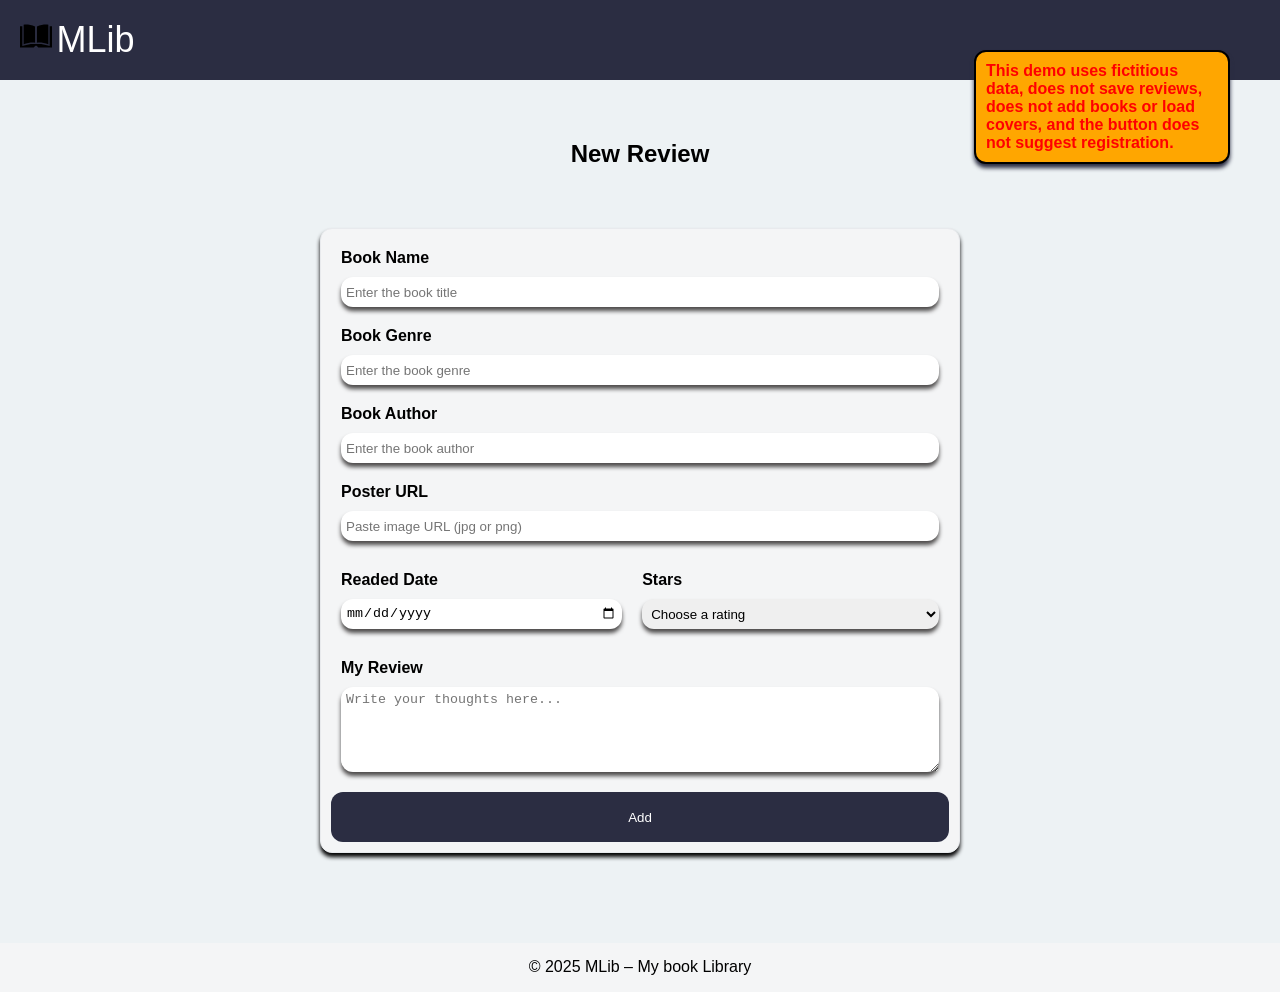
==== pages/add-book.html @ 9f53553a "add small details" ====
<!DOCTYPE html>
<html lang="en">
<head>
    <meta charset="UTF-8">
    <meta name="viewport" content="width=device-width, initial-scale=1.0">
    <link rel="stylesheet" href="../css/style.css">
    <title>My Book Library - Add New Review</title>
</head>
<body>
    <ui>
        <span>This demo uses fictitious data, does not save reviews, does not add books or load covers, and the button does not suggest registration.</span>
    </ui>
    <header>
       <div>
            <a href="../index.html" >
                <img src="../assets/images/book.svg" alt="my library icon" height="32">
                <span>MLib</span>
            </a>
       </div>
    </header>
    <main>
         <div class="form-page-container">
    <h2>New Review</h2>

    <div class="form-container">
        <form>
            <div class="form-group">
                <label for="book-name">Book Name</label>
                <input type="text" id="book-name" placeholder="Enter the book title" required>
            </div>

            <div class="form-group">
                <label for="book-genre">Book Genre</label>
                <input type="text" id="book-name" placeholder="Enter the book genre">
            </div>

            <div class="form-group">
                <label for="book-author">Book Author</label>
                <input type="text" id="book-name" placeholder="Enter the book author">
            </div>
            
            <div class="form-group">
                <label for="poster-url">Poster URL</label>
                <input type="url" id="poster-url" placeholder="Paste image URL (jpg or png)">
            </div>
            <div class="form-row">
                

    <div class="form-group">
        <label for="watched-date">Readed Date</label>
        <input type="date" id="watched-date">
    </div>


    <div class="form-group">
        <label for="rating-select">Stars</label>
        <select id="rating-select" required>
            <option value="">Choose a rating</option>
            <option value="1">★☆☆☆☆ - 1 Star</option>
            <option value="2">★★☆☆☆ - 2 Stars</option>
            <option value="3">★★★☆☆ - 3 Stars</option>
            <option value="4">★★★★☆ - 4 Stars</option>
            <option value="5">★★★★★ - 5 Stars</option>
        </select>
    </div>
</div>
<div class="form-group">
    <label for="review-text">My Review</label>
    <textarea required id="review-text" rows="5" placeholder="Write your thoughts here..."></textarea>
</div>
<button type="submit" class="submit-button">Add</button>
        </form>
    </div>
</div>

    </main>
    
    <footer>
        <p>&copy; 2025 MLib &ndash; My book Library</p>
    </footer>

</body>
</html>
---- css/style.css ----
*{
    margin: 0;
    padding: 0;
    box-sizing: border-box;
}
body {
  font-family: Arial, Helvetica, sans-serif;
  background-color: #EDF2F4;
  color: #000000;
  min-height: 100vh;
  display:flex;
  flex-direction: column; 
}
header {
  background-color: #2b2d42;
  color: #ffffff; 
  height: 80px;
  display: flex;
  justify-content: space-between;
  align-items: center;
  padding: 26px 20px;
  text-decoration: none;
}
header span {
  font-size: 36px;
}
header a{
  text-decoration: none;
  color: inherit;
}

.add-button {
  cursor:pointer;
  background-color: #ef233c;
  color: #ffffff;
  width: 40px;
  height: 40px;
  font-size: 40px;
  border-radius: 12px; 
  display: flex;
  justify-content: center;
  align-items: center;
  transition: transform 0.2s ease-in-out, box-shadow 0.2s ease-in-out;
}
footer {
  background-color: #f4f5f6;
  text-align: center;
  font-size: 16px;
  padding: 15.25px;
}

.book-card {
  background-color: #f4f5f6;
  border: 1px solid #8d99ae;
  border-radius: 12px;
  width: 200px;
  text-align: center;
  box-shadow: 0px 4px 3px 0px #00000040;
  transition: transform 0.2s ease-in-out, box-shadow 0.2s ease-in-out;
}
.book-card img {
  width: 100%;
  height: 240px;
  object-fit: cover;
  border-radius: 12px 12px 0 0; 
}
.book-card h3 {
  font-weight: 700;
  font-size: 16px;
  margin-top: 19px;
}
.rating {
  color: red;
  font-size: 28px;
  margin-top: 8px;
  margin-bottom: 18px;
  -webkit-text-stroke: 1px #ef233c;
}
.star-empty {
  color: white;
}
.book-list-container{
  padding: 26px 20px;
  max-width: 1020px;
  margin: 0 auto;
  display: flex;
  row-gap: 40px;
  flex-wrap: wrap;
  column-gap: 60px;
  justify-content: center;
}
main{
  flex-grow: 1;
  display: flex;
  font-family:Arial, Helvetica, sans-serif;
  font-weight: bold;
}
.form-page-container{
  display: flex;
  margin: 0 auto;
  flex-direction: column;
  max-width: 800px;
  flex-grow: 1;
}
.form-page-container h2{
  margin: 60px auto;
}


.form-container{
  max-width: 800px;
  background-color:#F4F5F6;
  border-radius: 12px;
  border: 1px solid #E8EAED;
  box-shadow: 0px 4px 4px 0px black;
  margin-left: 10%;
  margin-right: 10%;
  padding: 10px;
  margin-bottom: 10vh;
}
.form-group{
  display: flex;
  flex-direction: column;
  margin:10px;
}

.submit-button{
  background-color:#2B2D42;
  border-radius: 12px;
  max-width: 714px;
  width: 100%;
  border: none;
  height: 50px;
  color: white;
  transition: transform 0.2s ease-in-out, box-shadow 0.2s ease-in-out;
}
.form-group *{
  margin-bottom: 10px;
}

.form-group input, .form-group select{
  border: none;
  box-shadow: 0px 4px 4px 0px rgb(77, 75, 75);
  border-radius: 12px;
  height: 30px;
  padding: 5px;
  transition: transform 0.2s ease-in-out, box-shadow 0.2s ease-in-out;
}
textarea{
  border: none;
  box-shadow: 0px 4px 4px 0px rgb(77, 75, 75);
  border-radius: 12px;
  padding: 5px;
  max-width: 100%;
  min-width: 100%;
  transition: transform 0.2s ease-in-out, box-shadow 0.2s ease-in-out;
  
}
select{
  border: none;
  box-shadow: 0px 4px 4px 0px rgb(77, 75, 75);
  border-radius: 12px;
  padding: 5px;
transition: transform 0.2s ease-in-out, box-shadow 0.2s ease-in-out;
}
.form-row{
  display: flex;
  justify-content:space-between;
}
.form-row *{
  flex-grow: 1;
}
.book-card-link{
  color:inherit;
  text-decoration: none;
}
.details-box{
  background-color:#e5e6e7;
  margin: 50px auto;
  width: 80%;
  display: flex;
  border-radius: 12px;
  box-shadow: 0px 4px 4px 0px black;
  max-width: 1000px;
}
.details-box img{
  max-width: 50%;
  margin: auto 10%;
  object-fit: cover;
  border-radius: 12px;
  max-height: 70%;
}
.review-box{
  display: flex;
  flex-direction: column;
  justify-content: space-between;
  margin: 5vh 0;
  margin-right: 10%;
}
.review-box p, .review-box span{
  font-family:'Segoe UI', Tahoma, Geneva, Verdana, sans-serif;
  font-weight:normal;
}
.review-box h2{
  font-size: 30px;
  background-color: #2b2d42;
  padding: 10px;
  border-radius: 12px;
  box-shadow: 0px 4px 4px 0px black;
  color: #EDF2F4;
}
@media (max-width: 540px){
  .details-box{
  margin: 20px auto;
  flex-direction: column;
  justify-content: center;
}
.form-row{
  flex-direction: column;
}
.details-box img{
  max-width: 50%;
  margin: 0px auto;
  margin-top: 50px;
  object-fit: cover;
  border-radius: 12px;
}
.review-box{
  display: flex;
  flex-direction: column;
  margin-left: 10%;
}
.review-box h2{
  margin-bottom: 10%;
}
.review-texting{
  margin-bottom: 10%;
}
}

.add-button:hover, .book-card:hover, input:hover, select:hover, textarea:hover, .submit-button:hover{
  transform: translateY(-2px);
  box-shadow: 0px 4px 4px 0px #00000040;
}
ui{
  position: fixed;
  top: 50px;
  right: 50px;
  width: 20%;
  color:red;
  background-color: rgb(255, 166, 0);
  font-family: 'Segoe UI', Tahoma, Geneva, Verdana, sans-serif;
  font-weight: bolder;
  padding: 10px;
  border-radius: 12px;
  border: 2px solid black;
  z-index: 9999;
  box-shadow: 0px 4px 4px 0px #2B2D42;
}
header img{
  transition: all 0.2s ease-in-out;
}
header a:hover{
  img{transform:scale(1.1);}

}
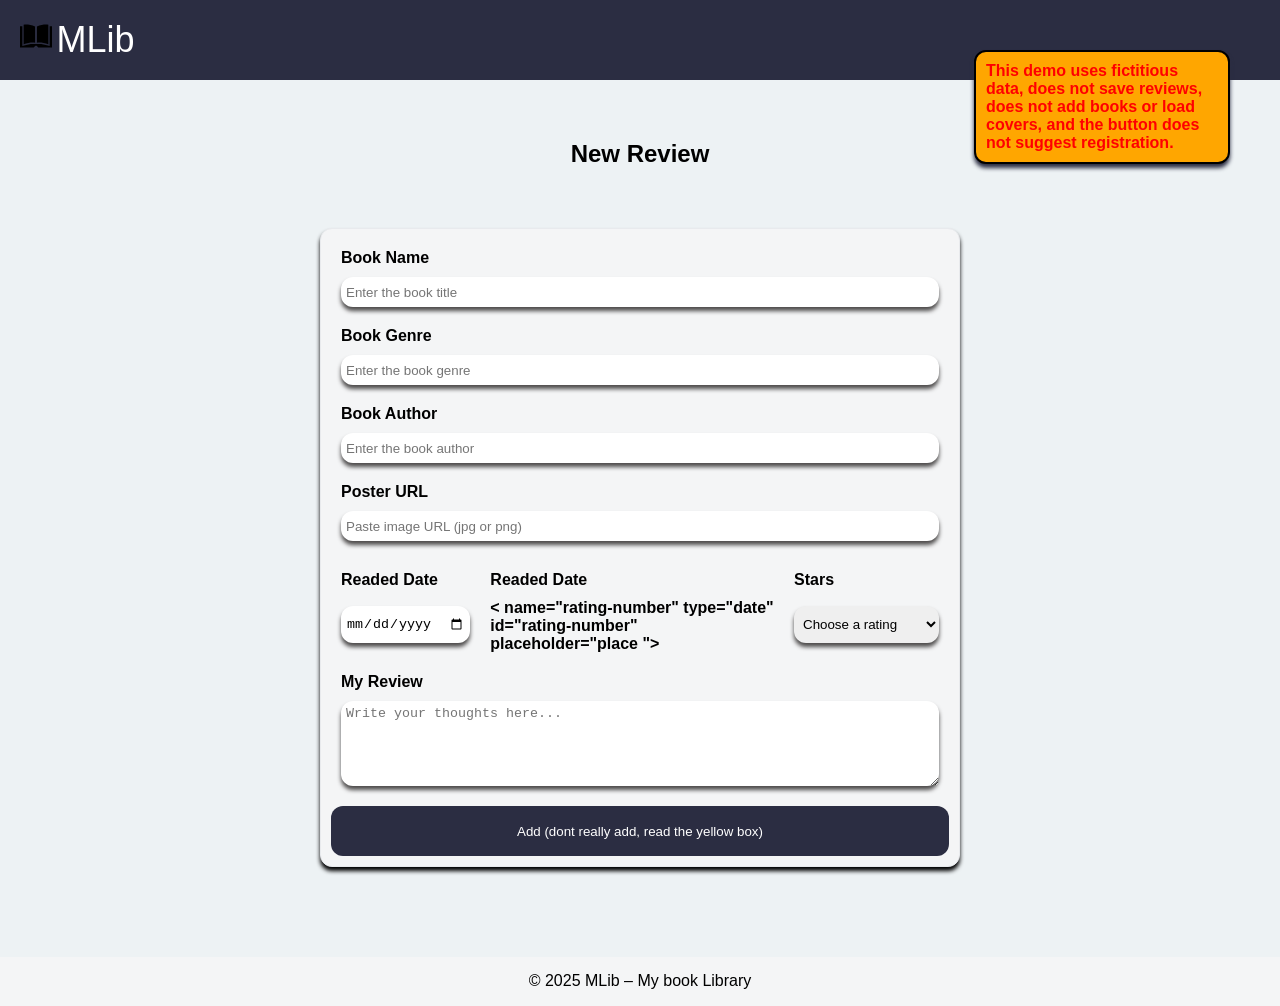
==== commit b08d5808: "correct errors" ====
--- a/pages/add-book.html
+++ b/pages/add-book.html
@@ -26,35 +26,39 @@
         <form>
             <div class="form-group">
                 <label for="book-name">Book Name</label>
-                <input type="text" id="book-name" placeholder="Enter the book title" required>
+                <input name="book-name" type="text" id="book-name" placeholder="Enter the book title" required>
             </div>
 
             <div class="form-group">
                 <label for="book-genre">Book Genre</label>
-                <input type="text" id="book-name" placeholder="Enter the book genre">
+                <input name="book-genre" type="text" id="book-name" placeholder="Enter the book genre">
             </div>
 
             <div class="form-group">
                 <label for="book-author">Book Author</label>
-                <input type="text" id="book-name" placeholder="Enter the book author">
+                <input name="book-author" type="text" id="book-author" placeholder="Enter the book author">
             </div>
             
             <div class="form-group">
                 <label for="poster-url">Poster URL</label>
-                <input type="url" id="poster-url" placeholder="Paste image URL (jpg or png)">
+                <input name="poster-url" type="url" id="poster-url" placeholder="Paste image URL (jpg or png)">
             </div>
             <div class="form-row">
                 
 
     <div class="form-group">
         <label for="watched-date">Readed Date</label>
-        <input type="date" id="watched-date">
+        <input name="readed-date" type="date" id="watched-date">
     </div>
 
+     <div class="form-group">
+        <label for="rating-number">Readed Date</label>
+        < name="rating-number" type="date" id="rating-number" placeholder="place ">
+    </div>
 
     <div class="form-group">
         <label for="rating-select">Stars</label>
-        <select id="rating-select" required>
+        <select name="book-rating" id="rating-select" required>
             <option value="">Choose a rating</option>
             <option value="1">★☆☆☆☆ - 1 Star</option>
             <option value="2">★★☆☆☆ - 2 Stars</option>
@@ -66,9 +70,9 @@
 </div>
 <div class="form-group">
     <label for="review-text">My Review</label>
-    <textarea required id="review-text" rows="5" placeholder="Write your thoughts here..."></textarea>
+    <textarea name="review-text" required id="review-text" rows="5" placeholder="Write your thoughts here..."></textarea>
 </div>
-<button type="submit" class="submit-button">Add</button>
+<button name="add" type="submit" class="submit-button">Add (dont really add, read the yellow box)</button>
         </form>
     </div>
 </div>
--- a/css/style.css
+++ b/css/style.css
@@ -239,7 +239,6 @@
 }
 
 .add-button:hover, .book-card:hover, input:hover, select:hover, textarea:hover, .submit-button:hover{
-  transform: translateY(-2px);
   box-shadow: 0px 4px 4px 0px #00000040;
 }
 ui{
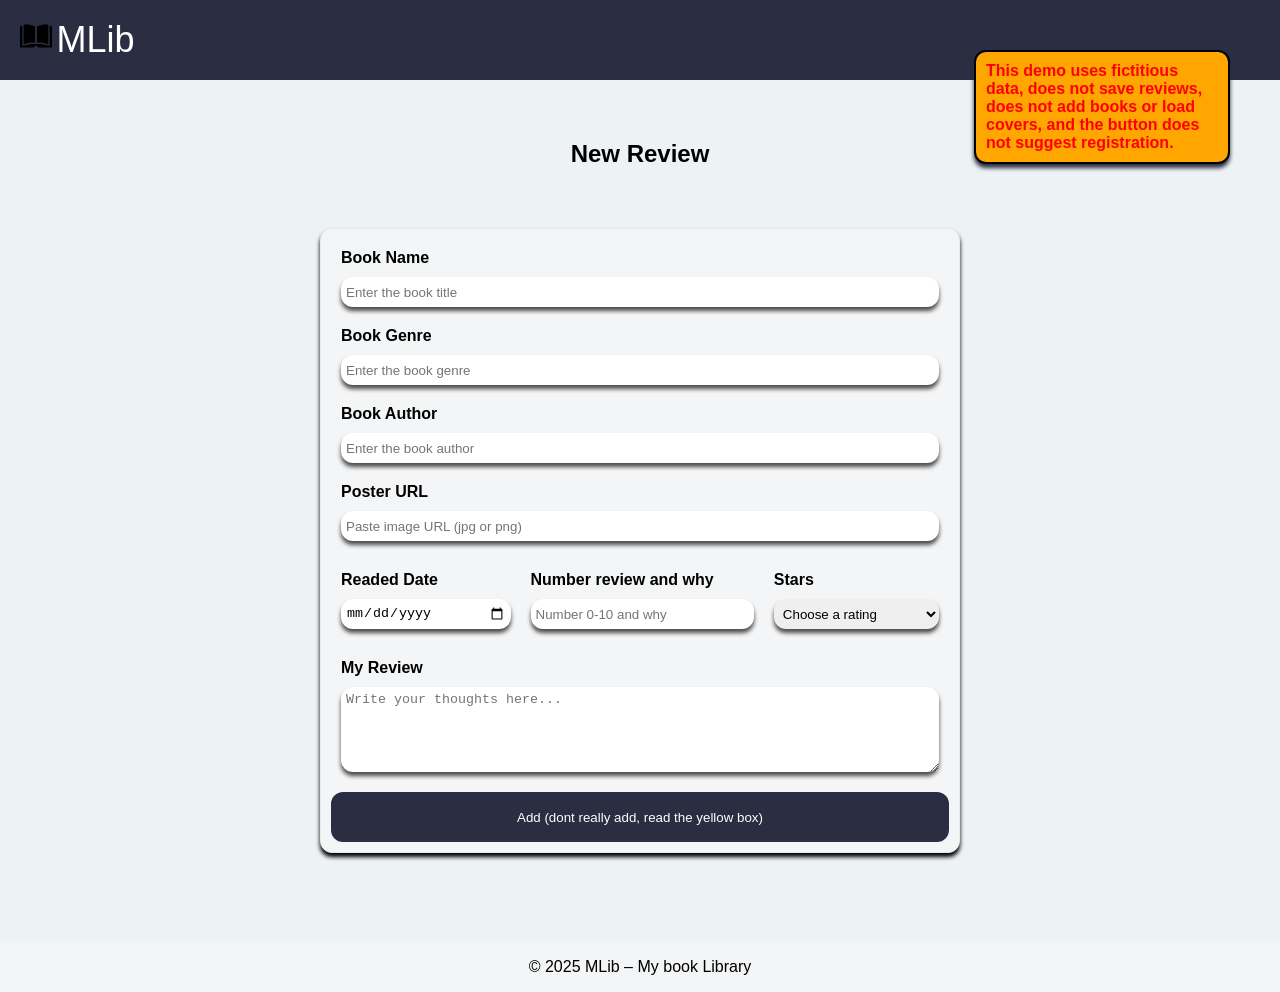
==== commit 022e717f: "small details" ====
--- a/pages/add-book.html
+++ b/pages/add-book.html
@@ -52,19 +52,19 @@
     </div>
 
      <div class="form-group">
-        <label for="rating-number">Readed Date</label>
-        < name="rating-number" type="date" id="rating-number" placeholder="place ">
+        <label for="rating-number">Number review and why</label>
+        <input name="rating-number" type="text" id="rating-number" placeholder="Number 0-10 and why ">
     </div>
 
     <div class="form-group">
         <label for="rating-select">Stars</label>
         <select name="book-rating" id="rating-select" required>
             <option value="">Choose a rating</option>
-            <option value="1">★☆☆☆☆ - 1 Star</option>
-            <option value="2">★★☆☆☆ - 2 Stars</option>
-            <option value="3">★★★☆☆ - 3 Stars</option>
-            <option value="4">★★★★☆ - 4 Stars</option>
-            <option value="5">★★★★★ - 5 Stars</option>
+            <option value="1">★☆☆☆☆ - 1/5</option>
+            <option value="2">★★☆☆☆ - 2/5</option>
+            <option value="3">★★★☆☆ - 3/5</option>
+            <option value="4">★★★★☆ - 4/5</option>
+            <option value="5">★★★★★ - 5/5</option>
         </select>
     </div>
 </div>
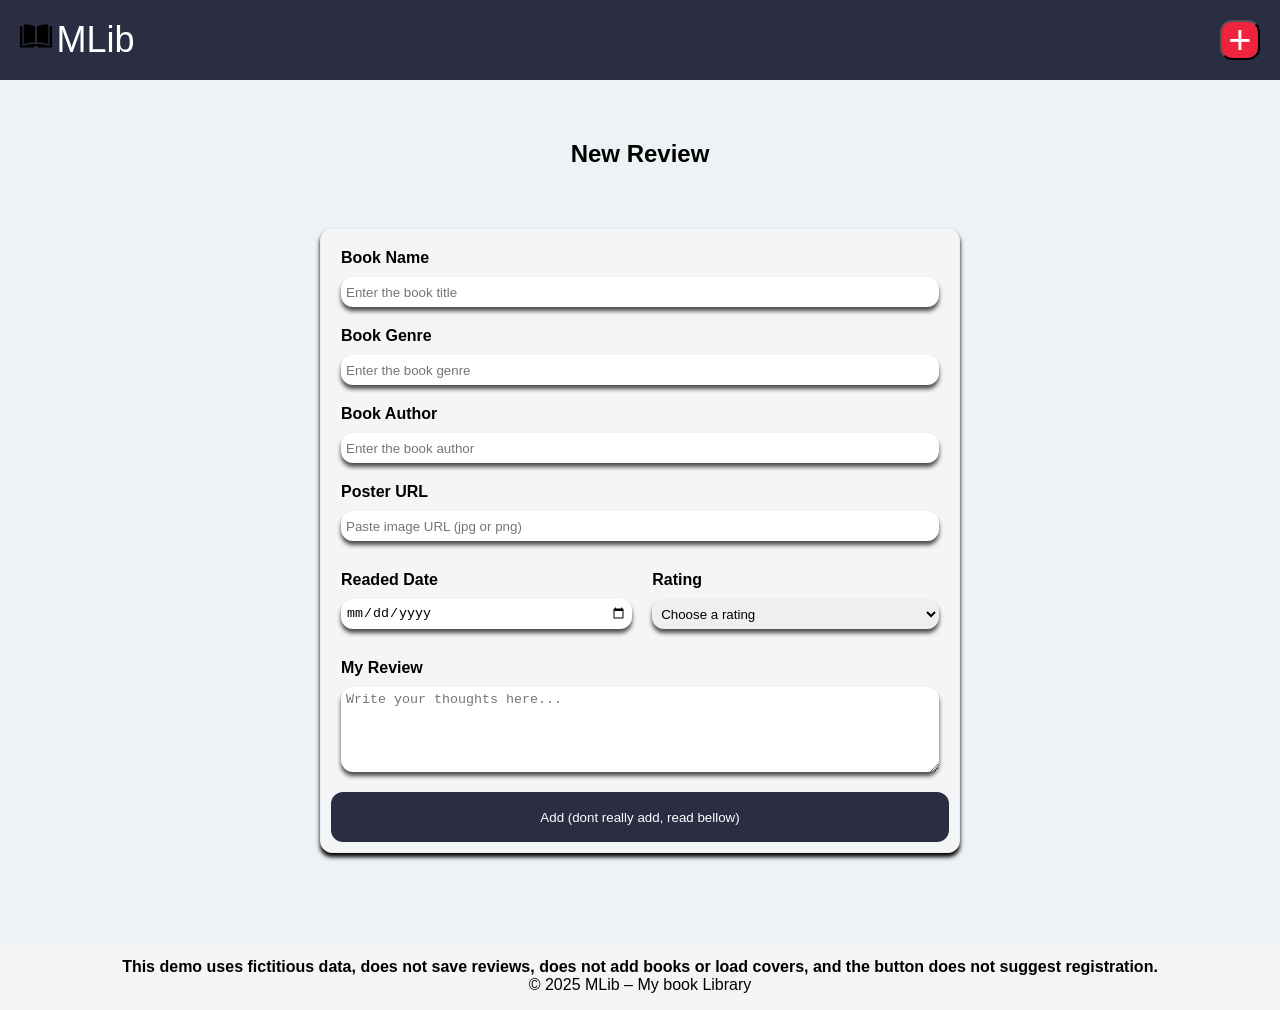
==== commit 7adc3902: "add ux details" ====
--- a/pages/add-book.html
+++ b/pages/add-book.html
@@ -7,9 +7,6 @@
     <title>My Book Library - Add New Review</title>
 </head>
 <body>
-    <ui>
-        <span>This demo uses fictitious data, does not save reviews, does not add books or load covers, and the button does not suggest registration.</span>
-    </ui>
     <header>
        <div>
             <a href="../index.html" >
@@ -17,6 +14,11 @@
                 <span>MLib</span>
             </a>
        </div>
+       <nav>
+        <a href="../pages/add-book.html">
+        <button class="add-button" aria-label="Add new book review">+</button>
+        </a>
+       </nav>
     </header>
     <main>
          <div class="form-page-container">
@@ -31,7 +33,7 @@
 
             <div class="form-group">
                 <label for="book-genre">Book Genre</label>
-                <input name="book-genre" type="text" id="book-name" placeholder="Enter the book genre">
+                <input name="book-genre" type="text" id="book-genre" placeholder="Enter the book genre">
             </div>
 
             <div class="form-group">
@@ -51,20 +53,15 @@
         <input name="readed-date" type="date" id="watched-date">
     </div>
 
-     <div class="form-group">
-        <label for="rating-number">Number review and why</label>
-        <input name="rating-number" type="text" id="rating-number" placeholder="Number 0-10 and why ">
-    </div>
-
     <div class="form-group">
-        <label for="rating-select">Stars</label>
+        <label for="rating-select">Rating</label>
         <select name="book-rating" id="rating-select" required>
             <option value="">Choose a rating</option>
-            <option value="1">★☆☆☆☆ - 1/5</option>
-            <option value="2">★★☆☆☆ - 2/5</option>
-            <option value="3">★★★☆☆ - 3/5</option>
-            <option value="4">★★★★☆ - 4/5</option>
-            <option value="5">★★★★★ - 5/5</option>
+            <option value="1">1/5</option>
+            <option value="2">2/5</option>
+            <option value="3">3/5</option>
+            <option value="4">4/5</option>
+            <option value="5">5/5</option>
         </select>
     </div>
 </div>
@@ -72,7 +69,7 @@
     <label for="review-text">My Review</label>
     <textarea name="review-text" required id="review-text" rows="5" placeholder="Write your thoughts here..."></textarea>
 </div>
-<button name="add" type="submit" class="submit-button">Add (dont really add, read the yellow box)</button>
+<button name="add" type="submit" class="submit-button">Add (dont really add, read bellow)</button>
         </form>
     </div>
 </div>
@@ -80,6 +77,7 @@
     </main>
     
     <footer>
+         <strong>This demo uses fictitious data, does not save reviews, does not add books or load covers, and the button does not suggest registration.</strong>
         <p>&copy; 2025 MLib &ndash; My book Library</p>
     </footer>
 
--- a/css/style.css
+++ b/css/style.css
@@ -40,7 +40,7 @@
   display: flex;
   justify-content: center;
   align-items: center;
-  transition: transform 0.2s ease-in-out, box-shadow 0.2s ease-in-out;
+  transition: box-shadow 0.2s ease-in-out;
 }
 footer {
   background-color: #f4f5f6;
@@ -56,7 +56,7 @@
   width: 200px;
   text-align: center;
   box-shadow: 0px 4px 3px 0px #00000040;
-  transition: transform 0.2s ease-in-out, box-shadow 0.2s ease-in-out;
+  transition: box-shadow 0.2s ease-in-out;
 }
 .book-card img {
   width: 100%;
@@ -132,7 +132,7 @@
   border: none;
   height: 50px;
   color: white;
-  transition: transform 0.2s ease-in-out, box-shadow 0.2s ease-in-out;
+  transition: box-shadow 0.2s ease-in-out;
 }
 .form-group *{
   margin-bottom: 10px;
@@ -144,7 +144,7 @@
   border-radius: 12px;
   height: 30px;
   padding: 5px;
-  transition: transform 0.2s ease-in-out, box-shadow 0.2s ease-in-out;
+  transition: box-shadow 0.2s ease-in-out;
 }
 textarea{
   border: none;
@@ -153,7 +153,7 @@
   padding: 5px;
   max-width: 100%;
   min-width: 100%;
-  transition: transform 0.2s ease-in-out, box-shadow 0.2s ease-in-out;
+  transition: box-shadow 0.2s ease-in-out;
   
 }
 select{
@@ -161,7 +161,7 @@
   box-shadow: 0px 4px 4px 0px rgb(77, 75, 75);
   border-radius: 12px;
   padding: 5px;
-transition: transform 0.2s ease-in-out, box-shadow 0.2s ease-in-out;
+transition: box-shadow 0.2s ease-in-out;
 }
 .form-row{
   display: flex;
@@ -256,11 +256,5 @@
   z-index: 9999;
   box-shadow: 0px 4px 4px 0px #2B2D42;
 }
-header img{
-  transition: all 0.2s ease-in-out;
-}
-header a:hover{
-  img{transform:scale(1.1);}
-
-}
-
+
+
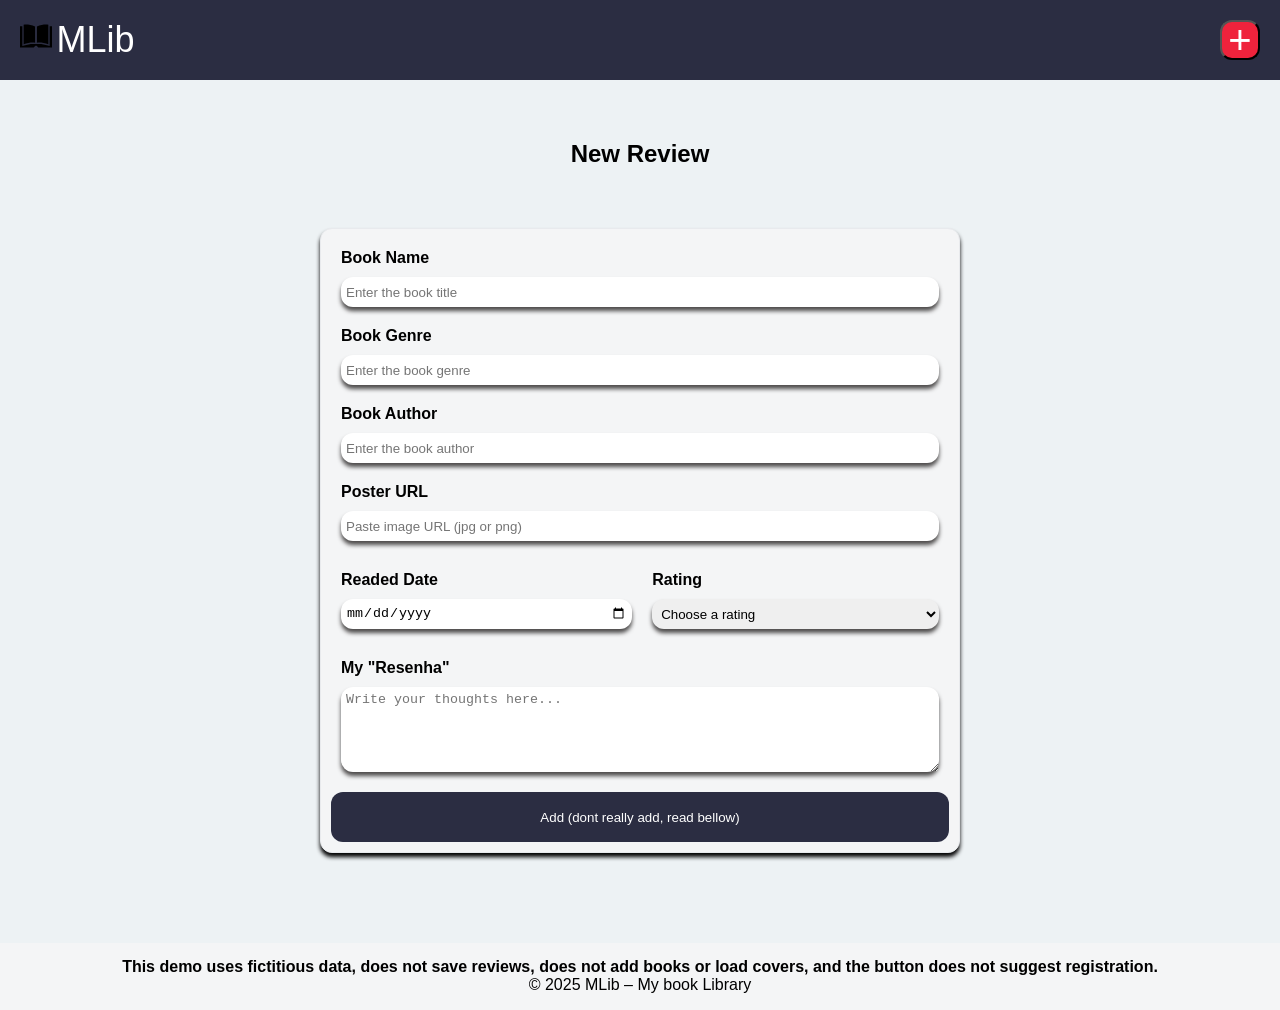
==== commit 1da88ead: "modify rezenha name" ====
--- a/pages/add-book.html
+++ b/pages/add-book.html
@@ -66,7 +66,7 @@
     </div>
 </div>
 <div class="form-group">
-    <label for="review-text">My Review</label>
+    <label for="review-text">My "Resenha"</label>
     <textarea name="review-text" required id="review-text" rows="5" placeholder="Write your thoughts here..."></textarea>
 </div>
 <button name="add" type="submit" class="submit-button">Add (dont really add, read bellow)</button>
--- a/css/style.css
+++ b/css/style.css
@@ -256,5 +256,7 @@
   z-index: 9999;
   box-shadow: 0px 4px 4px 0px #2B2D42;
 }
-
-
+a:hover{
+  cursor:pointer;
+}
+
